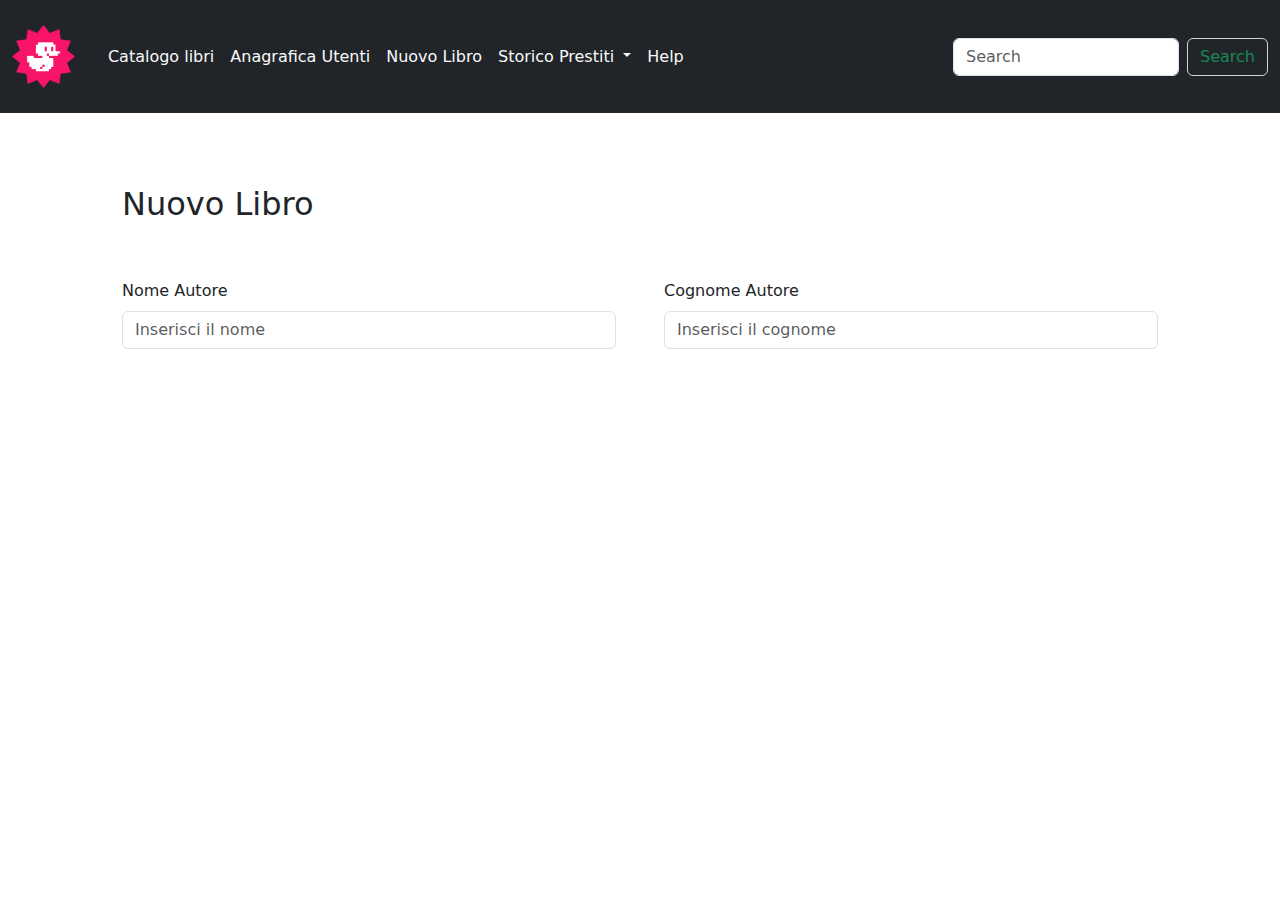
==== pagine/new-book.html @ 16542e03 "add new book page" ====
<!DOCTYPE html>
<html lang="en">
<head>
    <meta charset="UTF-8">
    <meta name="viewport" content="width=device-width, initial-scale=1.0">
    <link href="https://cdn.jsdelivr.net/npm/bootstrap@5.3.3/dist/css/bootstrap.min.css" rel="stylesheet" integrity="sha384-QWTKZyjpPEjISv5WaRU9OFeRpok6YctnYmDr5pNlyT2bRjXh0JMhjY6hW+ALEwIH" crossorigin="anonymous">
    <script src="https://cdn.jsdelivr.net/npm/bootstrap@5.3.3/dist/js/bootstrap.bundle.min.js"
    integrity="sha384-YvpcrYf0tY3lHB60NNkmXc5s9fDVZLESaAA55NDzOxhy9GkcIdslK1eN7N6jIeHz"
    crossorigin="anonymous"></script>
    <link rel="stylesheet" href="https://cdnjs.cloudflare.com/ajax/libs/font-awesome/6.7.1/css/all.min.css">
    <link href="https://fonts.googleapis.com/css2?family=Open+Sans:ital,wght@0,300..800;1,300..800&display=swap" rel="stylesheet">
    <link rel="stylesheet" href="../css/style.css">
    <title>Document</title>
</head>
<body>
    <header>
        <!-- Qui inserirò la navbar con BS -->
        <nav class="navbar navbar-expand-lg bg-body-tertiary">
            <div class="container-fluid bg-dark ">
                <img src="../img/duck.png" alt="">
                <button class="navbar-toggler" type="button" data-bs-toggle="collapse" data-bs-target="#navbarSupportedContent" aria-controls="navbarSupportedContent" aria-expanded="false" aria-label="Toggle navigation">
                    <span class="navbar-toggler-icon"></span>
                </button>
                <div class="collapse navbar-collapse" id="navbarSupportedContent">
                    <ul class="navbar-nav me-auto mb-2 mb-lg-0">
                        <li class="nav-item">
                            <a class="nav-link active text-light" aria-current="page" href="#">Catalogo libri</a>
                        </li>
                        <li class="nav-item">
                            <a class="nav-link text-light" href="#">Anagrafica Utenti</a>
                        </li>
                        <li class="nav-item">
                            <a class="nav-link text-light" href="./pagine/new-book.html" target="_blank">Nuovo Libro</a>
                        </li>
                        <li class="nav-item dropdown">
                            <a class="nav-link dropdown-toggle text-light" href="#" role="button" data-bs-toggle="dropdown" aria-expanded="false">
                            Storico Prestiti
                            </a>
                            <ul class="dropdown-menu">
                                <li><a class="dropdown-item" href="#">Action</a></li>
                                <li><a class="dropdown-item" href="#">Another action</a></li>
                                <li><hr class="dropdown-divider"></li>
                                <li><a class="dropdown-item" href="#">Something else here</a></li>
                            </ul>
                        </li>
                        <li class="nav-item">
                            <a class="nav-link disabled text-light" aria-disabled="true">Help</a>
                        </li>
                    </ul>
                    <form class="d-flex" role="search">
                        <input class="form-control me-2" type="search" placeholder="Search" aria-label="Search">
                        <button class="btn btn-outline-success" type="submit">Search</button>
                    </form>
                </div>
            </div>
        </nav>
    </header>

    <main>
        <div class="container-xl text-left">
            <div class="row mt-5 mx-3">
                <div class="row">
                <div class="col-12 p-4">
                    <h2>Nuovo Libro</h2>
                </div>   
                </div>
                <div class="col-6 p-4">
                    <div class="mb-3">
                        <label for="name" class="form-label">Nome Autore</label>
                        <input type="name" class="form-control" id="name" placeholder="Inserisci il nome">
                    </div>  
                </div>
                <div class="col-6 p-4">
                    <div class="mb-3">
                        <label for="surname" class="form-label">Cognome Autore</label>
                        <input type="urname" class="form-control" id="surname" placeholder="Inserisci il cognome">
                    </div>
                </div>
            </div>
    </main>
    
</body>
</html>
---- css/style.css ----
/* regole di debug macro */

[class^='container'] {
    /* border: 1px dashed black;
    background-color: lightblue; */
    /* min-height: 80vh; */
}

 /* [class^='row'] {
    border: 1px dashed red;
} */

[class^='col'] {
    /* height: 100px;
    background-color: #f1d2e7; */
    /* border: 1px solid #d0a8eb;  */
    /* border-top: 1px solid lightgray ;
    border-bottom: 1px solid lightgray; */
} 

.title .row{
    border-bottom: 1px solid lightgray;
    
}

.navbar{
    padding:0;
}

.btn{
    border: 1px solid lightgray;
    
}

.border{
    margin-top: 20px;
}




/* regole di formattazione */
img{
    width: 60px;
    padding: 2%;
}


.navbar-toggler{
    --bs-navbar-toggler-border-color: lightgray;
}

@media screen and (min-width: 768px){
    img{
        width: 10% ;
    }
    
}

@media screen and (min-width: 1024px){
    img{
        width: 7% ;
        padding-left: 0;
    }
    
    
}
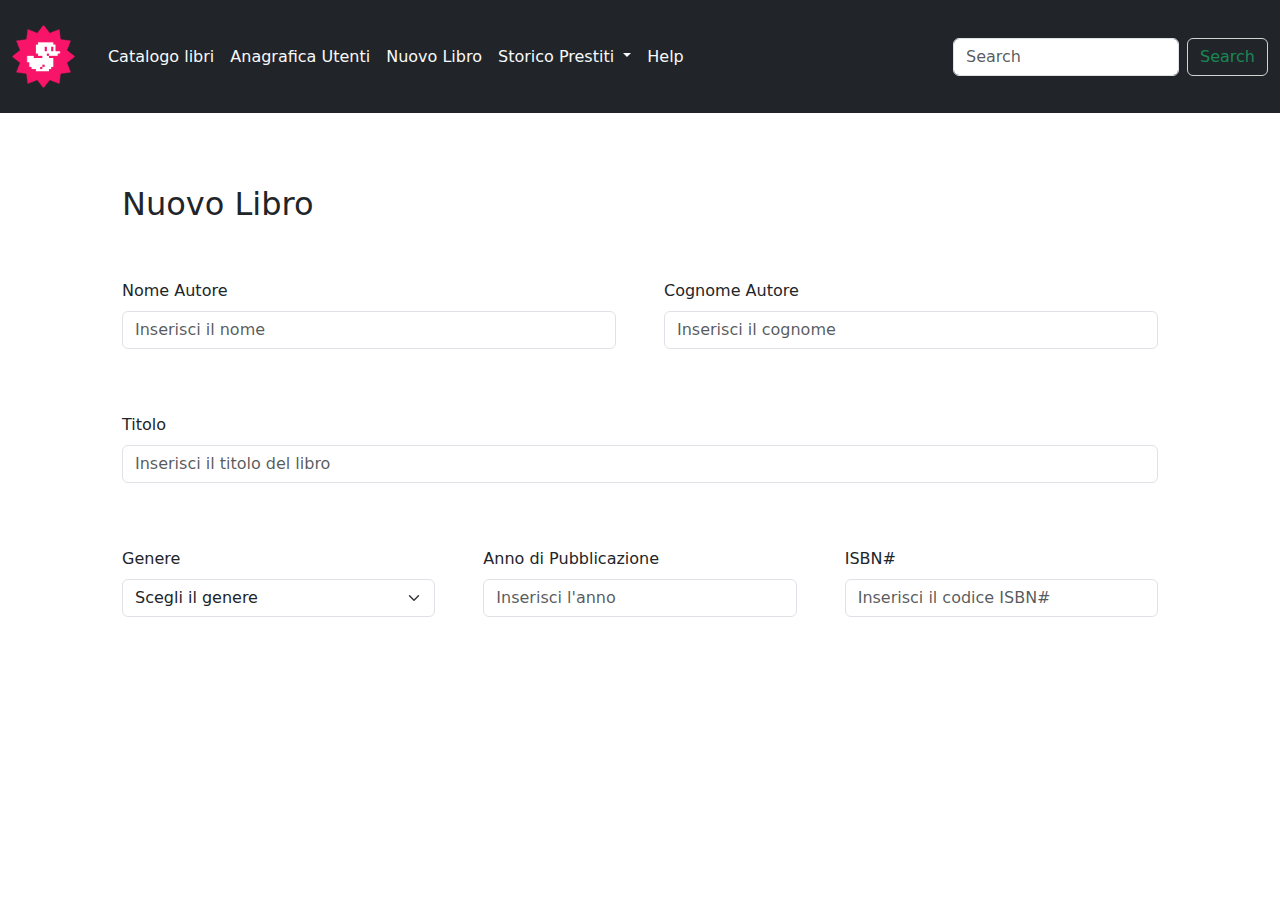
==== commit 3e842ff1: "main layout" ====
--- a/pagine/new-book.html
+++ b/pagine/new-book.html
@@ -66,17 +66,54 @@
                 </div>
                 <div class="col-6 p-4">
                     <div class="mb-3">
-                        <label for="name" class="form-label">Nome Autore</label>
-                        <input type="name" class="form-control" id="name" placeholder="Inserisci il nome">
+                        <label for="text" class="form-label">Nome Autore</label>
+                        <input type="text" class="form-control" id="text" placeholder="Inserisci il nome">
                     </div>  
                 </div>
                 <div class="col-6 p-4">
                     <div class="mb-3">
-                        <label for="surname" class="form-label">Cognome Autore</label>
-                        <input type="urname" class="form-control" id="surname" placeholder="Inserisci il cognome">
+                        <label for="text" class="form-label">Cognome Autore</label>
+                        <input type="text" class="form-control" id="text" placeholder="Inserisci il cognome">
                     </div>
                 </div>
             </div>
+
+            <div class="row  mx-3">
+                <div class="col-12 p-4">
+                    <div class="mb-3">
+                        <label for="text" class="form-label">Titolo</label>
+                        <input type="text" class="form-control" id="text" placeholder="Inserisci il titolo del libro">
+                    </div>
+                </div>
+            </div>
+
+            <div class="row mx-3">
+                <div class="col-12 p-4 col-lg-4">                
+                    <label  class="form-label">Genere</label> 
+                    <select class="form-select" aria-label="Default select example">
+                        <option selected>Scegli il genere</option>
+                        <option value="1">M</option>
+                        <option value="2">F</option>
+                        <option value="3">Fluid</option>
+                    </select>
+                </div>
+                <div class="col-12 p-4 col-lg-4">
+                    <div class="mb-3">
+                        <label for="text" class="form-label">Anno di Pubblicazione</label>
+                        <input type="text" class="form-control" id="text" placeholder="Inserisci l'anno">
+                    </div>
+                </div>
+                <div class="col-12 p-4 col-lg-4">
+                    <div class="mb-3">
+                        <label for="text" class="form-label">ISBN#</label>
+                        <input type="text" class="form-control" id="text" placeholder="Inserisci il codice ISBN#">
+                    </div>
+                </div>
+
+            </div>
+
+        </div>
+
     </main>
     
 </body>
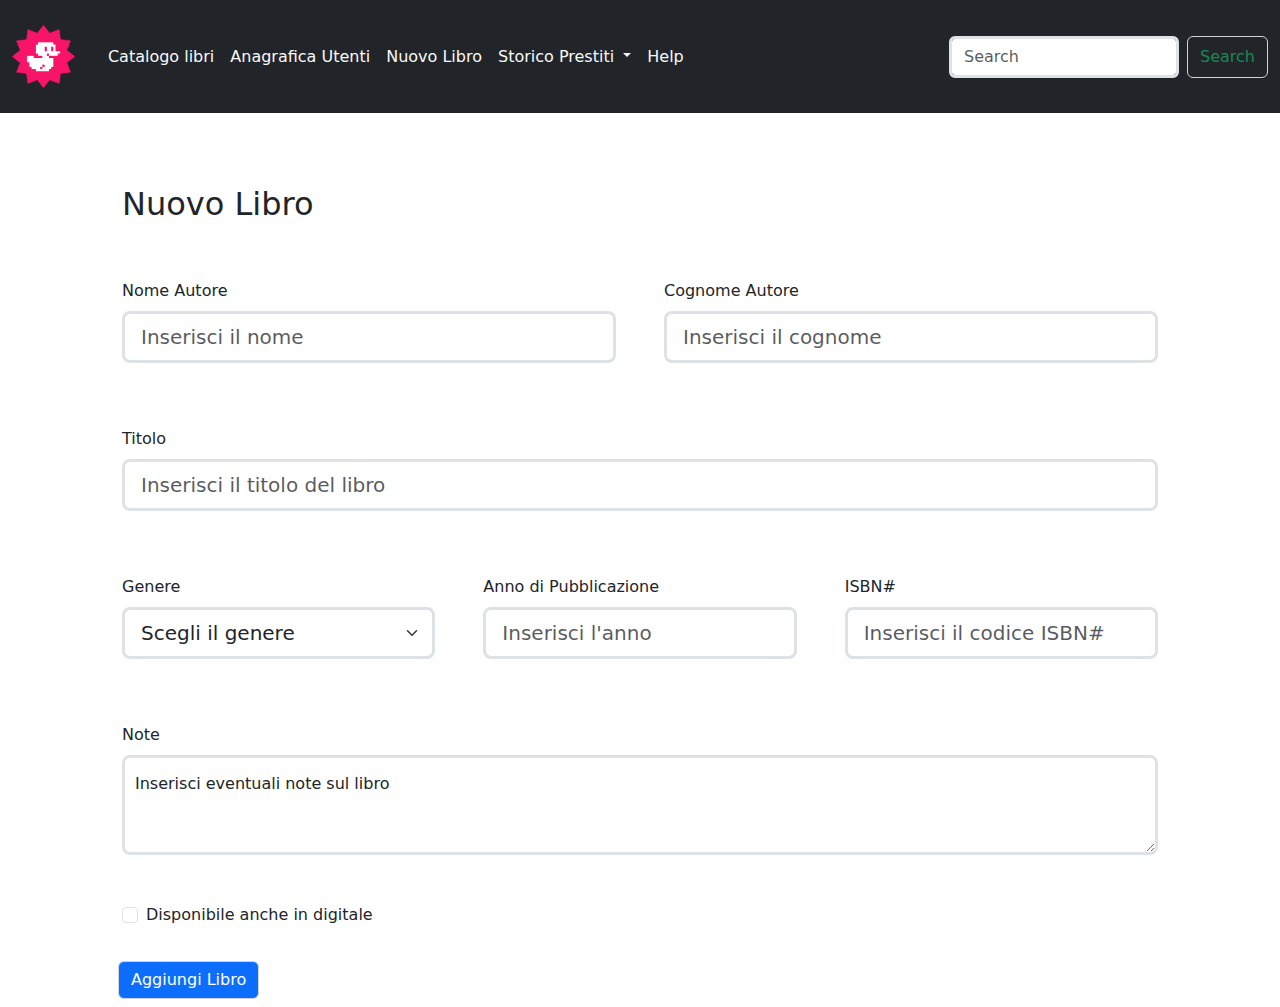
==== commit 2ab66b5a: "complete layout" ====
--- a/pagine/new-book.html
+++ b/pagine/new-book.html
@@ -67,13 +67,13 @@
                 <div class="col-6 p-4">
                     <div class="mb-3">
                         <label for="text" class="form-label">Nome Autore</label>
-                        <input type="text" class="form-control" id="text" placeholder="Inserisci il nome">
+                        <input type="text" class="form-control form-control-lg" id="text" placeholder="Inserisci il nome">
                     </div>  
                 </div>
                 <div class="col-6 p-4">
                     <div class="mb-3">
                         <label for="text" class="form-label">Cognome Autore</label>
-                        <input type="text" class="form-control" id="text" placeholder="Inserisci il cognome">
+                        <input type="text" class="form-control form-control-lg" id="text" placeholder="Inserisci il cognome">
                     </div>
                 </div>
             </div>
@@ -82,7 +82,7 @@
                 <div class="col-12 p-4">
                     <div class="mb-3">
                         <label for="text" class="form-label">Titolo</label>
-                        <input type="text" class="form-control" id="text" placeholder="Inserisci il titolo del libro">
+                        <input type="text" class="form-control form-control-lg" id="text" placeholder="Inserisci il titolo del libro">
                     </div>
                 </div>
             </div>
@@ -90,23 +90,44 @@
             <div class="row mx-3">
                 <div class="col-12 p-4 col-lg-4">                
                     <label  class="form-label">Genere</label> 
-                    <select class="form-select" aria-label="Default select example">
+                    <select class="form-select form-select-lg" aria-label="Default select example">
                         <option selected>Scegli il genere</option>
-                        <option value="1">M</option>
-                        <option value="2">F</option>
-                        <option value="3">Fluid</option>
+                        <option value="1">Horror</option>
+                        <option value="2">Drammatico</option>
+                        <option value="3">Biografia</option>
                     </select>
                 </div>
                 <div class="col-12 p-4 col-lg-4">
                     <div class="mb-3">
                         <label for="text" class="form-label">Anno di Pubblicazione</label>
-                        <input type="text" class="form-control" id="text" placeholder="Inserisci l'anno">
+                        <input type="text" class="form-control form-control-lg" id="text" placeholder="Inserisci l'anno">
                     </div>
                 </div>
                 <div class="col-12 p-4 col-lg-4">
                     <div class="mb-3">
                         <label for="text" class="form-label">ISBN#</label>
-                        <input type="text" class="form-control" id="text" placeholder="Inserisci il codice ISBN#">
+                        <input type="text" class="form-control form-control-lg" id="text" placeholder="Inserisci il codice ISBN#">
+                    </div>
+                </div>
+
+                <div class="col-12 p-4">
+                    <label  class="form-label">Note</label>
+                    <div class="form-floating">
+                        <textarea class="form-control form-control-lg" placeholder="Leave a comment here" id="floatingTextarea2" style="height: 100px"></textarea>
+                        <label for="floatingTextarea2">Inserisci eventuali note sul libro</label>
+                      </div>
+                </div>
+                <div class="col-8 p-4">
+                    <div class="form-check">
+                        <input class="form-check-input" type="checkbox" value="" id="flexCheckDefault">
+                        <label class="form-check-label" for="flexCheckDefault">
+                          Disponibile anche in digitale
+                        </label>
+                    </div>
+                </div>
+                <div class="col-8">
+                    <div class="col p-2">
+                        <button type="button" class="btn btn-primary">Aggiungi Libro</button>
                     </div>
                 </div>
 
--- a/css/style.css
+++ b/css/style.css
@@ -35,7 +35,13 @@
 .border{
     margin-top: 20px;
 }
+.form-control{
+    border:  solid var(--bs-border-color);
+}
 
+.form-select{
+    border:  solid var(--bs-border-color);
+}
 
 
 
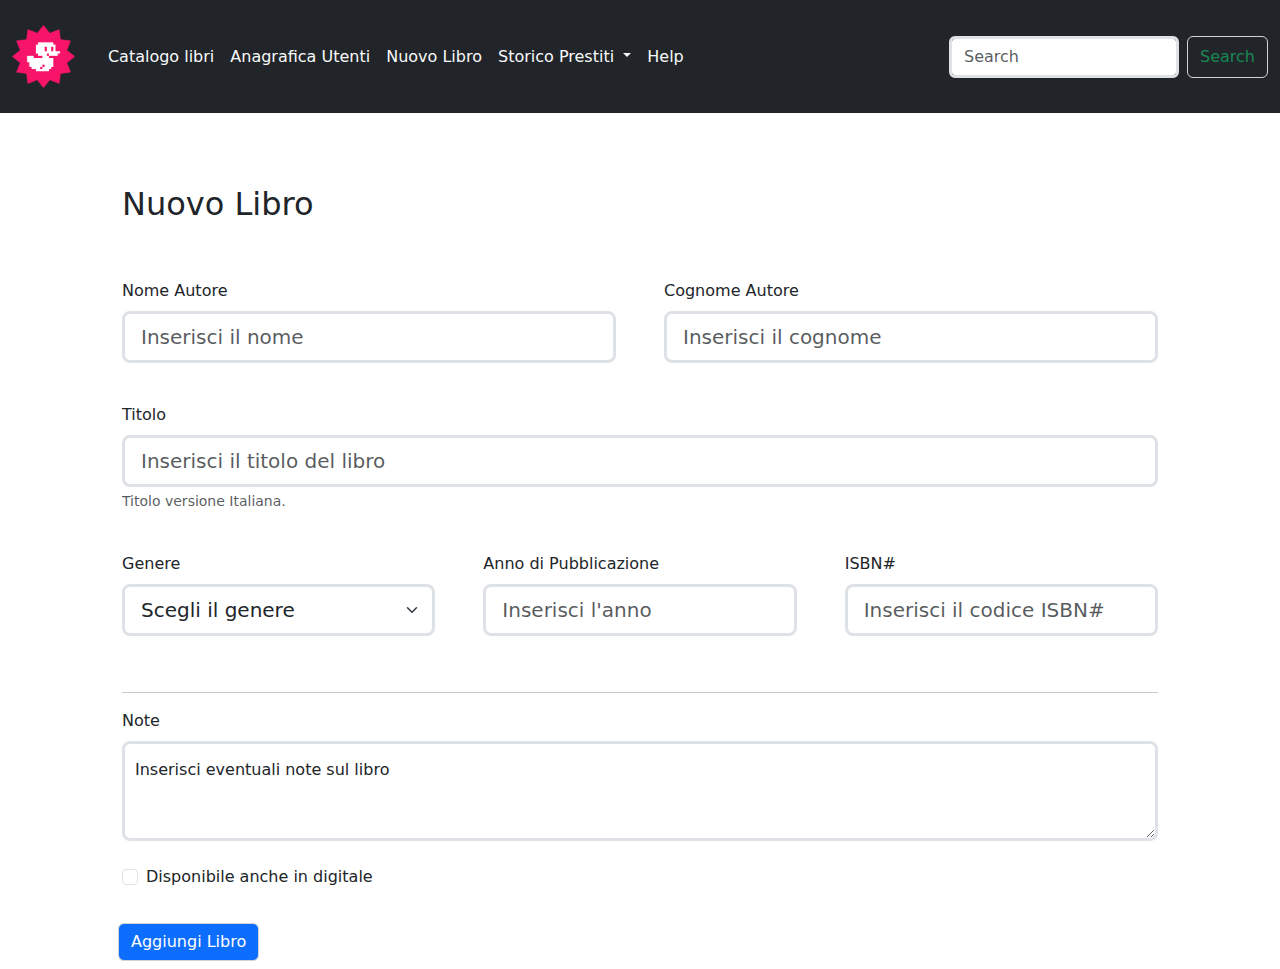
==== commit 0320e013: "add tag a to button" ====
--- a/pagine/new-book.html
+++ b/pagine/new-book.html
@@ -10,7 +10,7 @@
     <link rel="stylesheet" href="https://cdnjs.cloudflare.com/ajax/libs/font-awesome/6.7.1/css/all.min.css">
     <link href="https://fonts.googleapis.com/css2?family=Open+Sans:ital,wght@0,300..800;1,300..800&display=swap" rel="stylesheet">
     <link rel="stylesheet" href="../css/style.css">
-    <title>Document</title>
+    <title>New Book</title>
 </head>
 <body>
     <header>
@@ -58,13 +58,13 @@
 
     <main>
         <div class="container-xl text-left">
-            <div class="row mt-5 mx-3">
+            <div class="row mt-5 mx-3 ">
                 <div class="row">
                 <div class="col-12 p-4">
                     <h2>Nuovo Libro</h2>
                 </div>   
                 </div>
-                <div class="col-6 p-4">
+                <div class="col-6 p-4 ">
                     <div class="mb-3">
                         <label for="text" class="form-label">Nome Autore</label>
                         <input type="text" class="form-control form-control-lg" id="text" placeholder="Inserisci il nome">
@@ -79,16 +79,20 @@
             </div>
 
             <div class="row  mx-3">
-                <div class="col-12 p-4">
+                <div class="col-12 p-4 pt-0">
                     <div class="mb-3">
                         <label for="text" class="form-label">Titolo</label>
                         <input type="text" class="form-control form-control-lg" id="text" placeholder="Inserisci il titolo del libro">
+                        <div id="passwordHelpInline" class="form-text">
+                            Titolo versione Italiana.
+                        </div>
+                      
                     </div>
                 </div>
             </div>
 
-            <div class="row mx-3">
-                <div class="col-12 p-4 col-lg-4">                
+            <div class="row mx-3  ">
+                <div class="col-12 p-4 pt-0 col-lg-4">                
                     <label  class="form-label">Genere</label> 
                     <select class="form-select form-select-lg" aria-label="Default select example">
                         <option selected>Scegli il genere</option>
@@ -97,27 +101,28 @@
                         <option value="3">Biografia</option>
                     </select>
                 </div>
-                <div class="col-12 p-4 col-lg-4">
+                <div class="col-12 p-4 pt-0 col-lg-4">
                     <div class="mb-3">
                         <label for="text" class="form-label">Anno di Pubblicazione</label>
                         <input type="text" class="form-control form-control-lg" id="text" placeholder="Inserisci l'anno">
                     </div>
                 </div>
-                <div class="col-12 p-4 col-lg-4">
+                <div class="col-12 p-4 pt-0 col-lg-4">
                     <div class="mb-3">
                         <label for="text" class="form-label">ISBN#</label>
                         <input type="text" class="form-control form-control-lg" id="text" placeholder="Inserisci il codice ISBN#">
                     </div>
                 </div>
 
-                <div class="col-12 p-4">
+                <div class="col-12 p-4 pt-0">
+                    <hr>
                     <label  class="form-label">Note</label>
                     <div class="form-floating">
                         <textarea class="form-control form-control-lg" placeholder="Leave a comment here" id="floatingTextarea2" style="height: 100px"></textarea>
                         <label for="floatingTextarea2">Inserisci eventuali note sul libro</label>
                       </div>
                 </div>
-                <div class="col-8 p-4">
+                <div class="col-8 p-4 pt-0">
                     <div class="form-check">
                         <input class="form-check-input" type="checkbox" value="" id="flexCheckDefault">
                         <label class="form-check-label" for="flexCheckDefault">
--- a/css/style.css
+++ b/css/style.css
@@ -25,7 +25,9 @@
 
 .navbar{
     padding:0;
+    height: 50%;
 }
+
 
 .btn{
     border: 1px solid lightgray;
